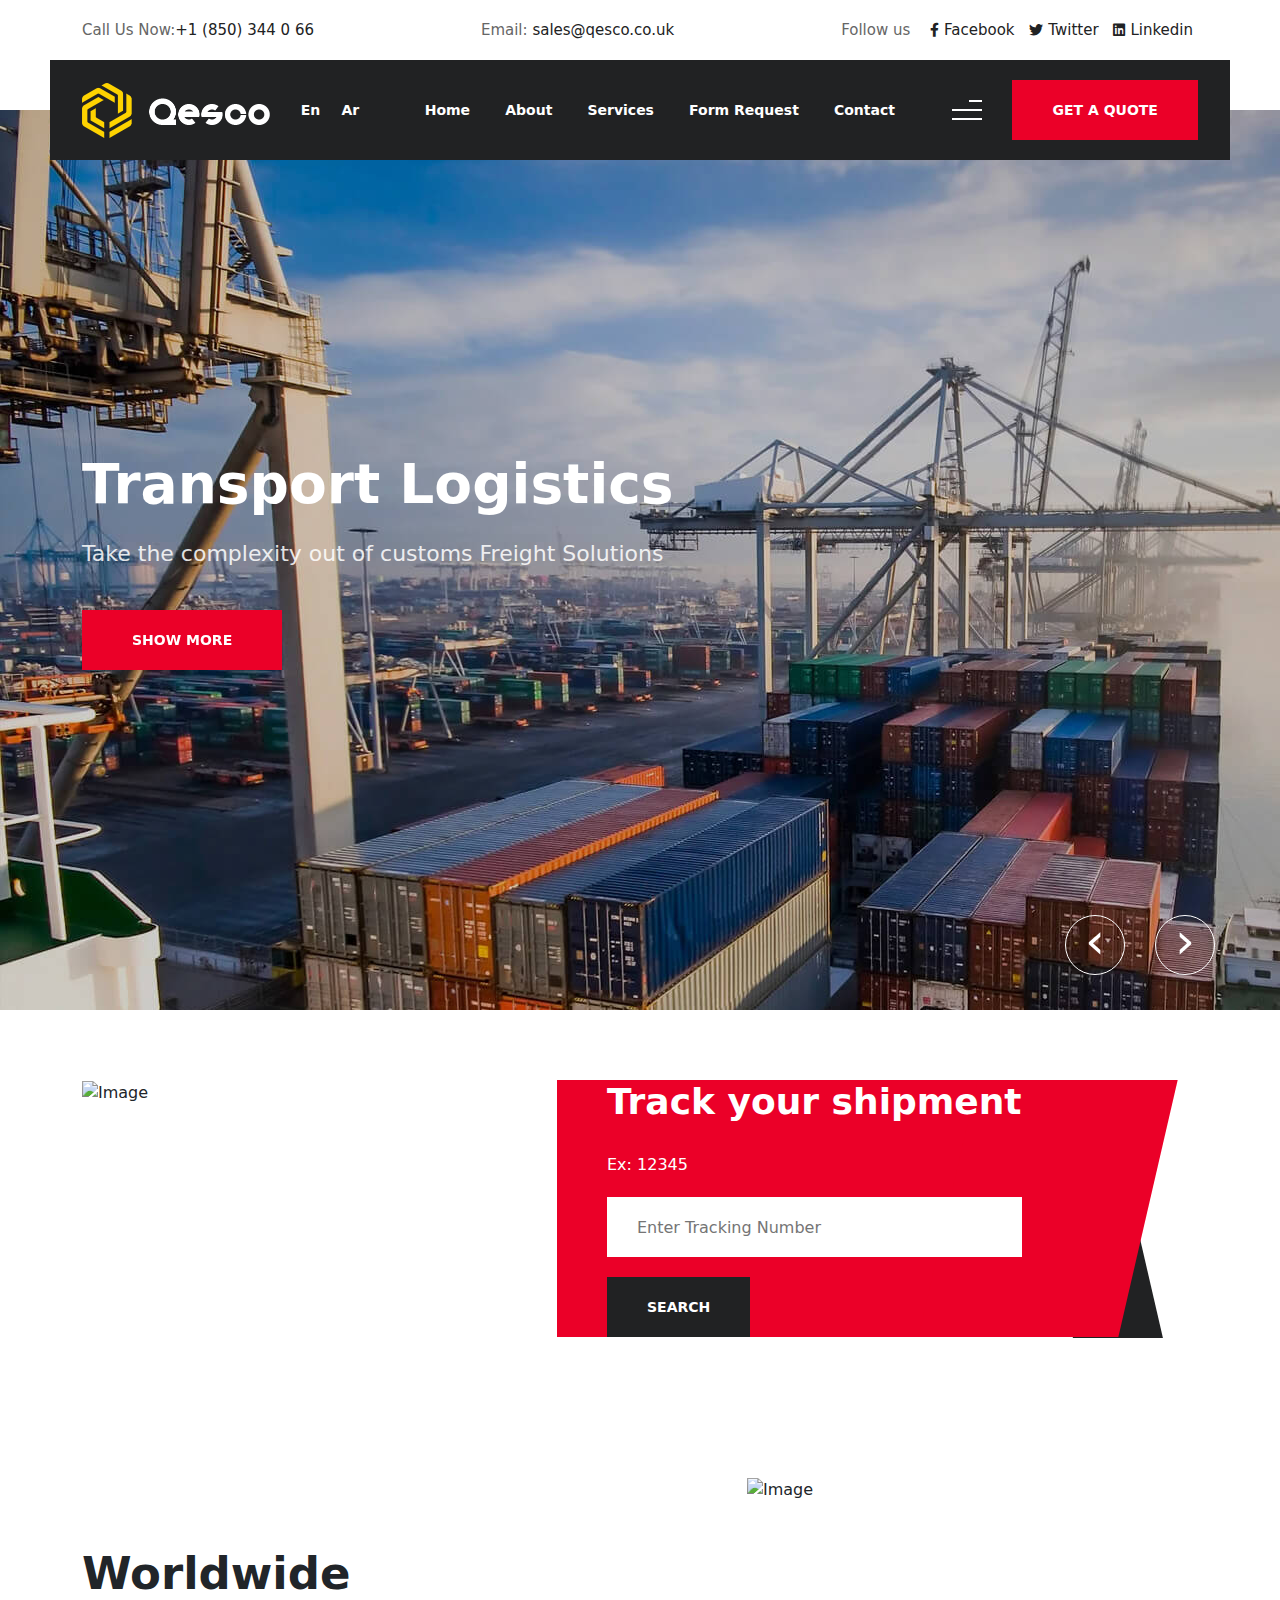
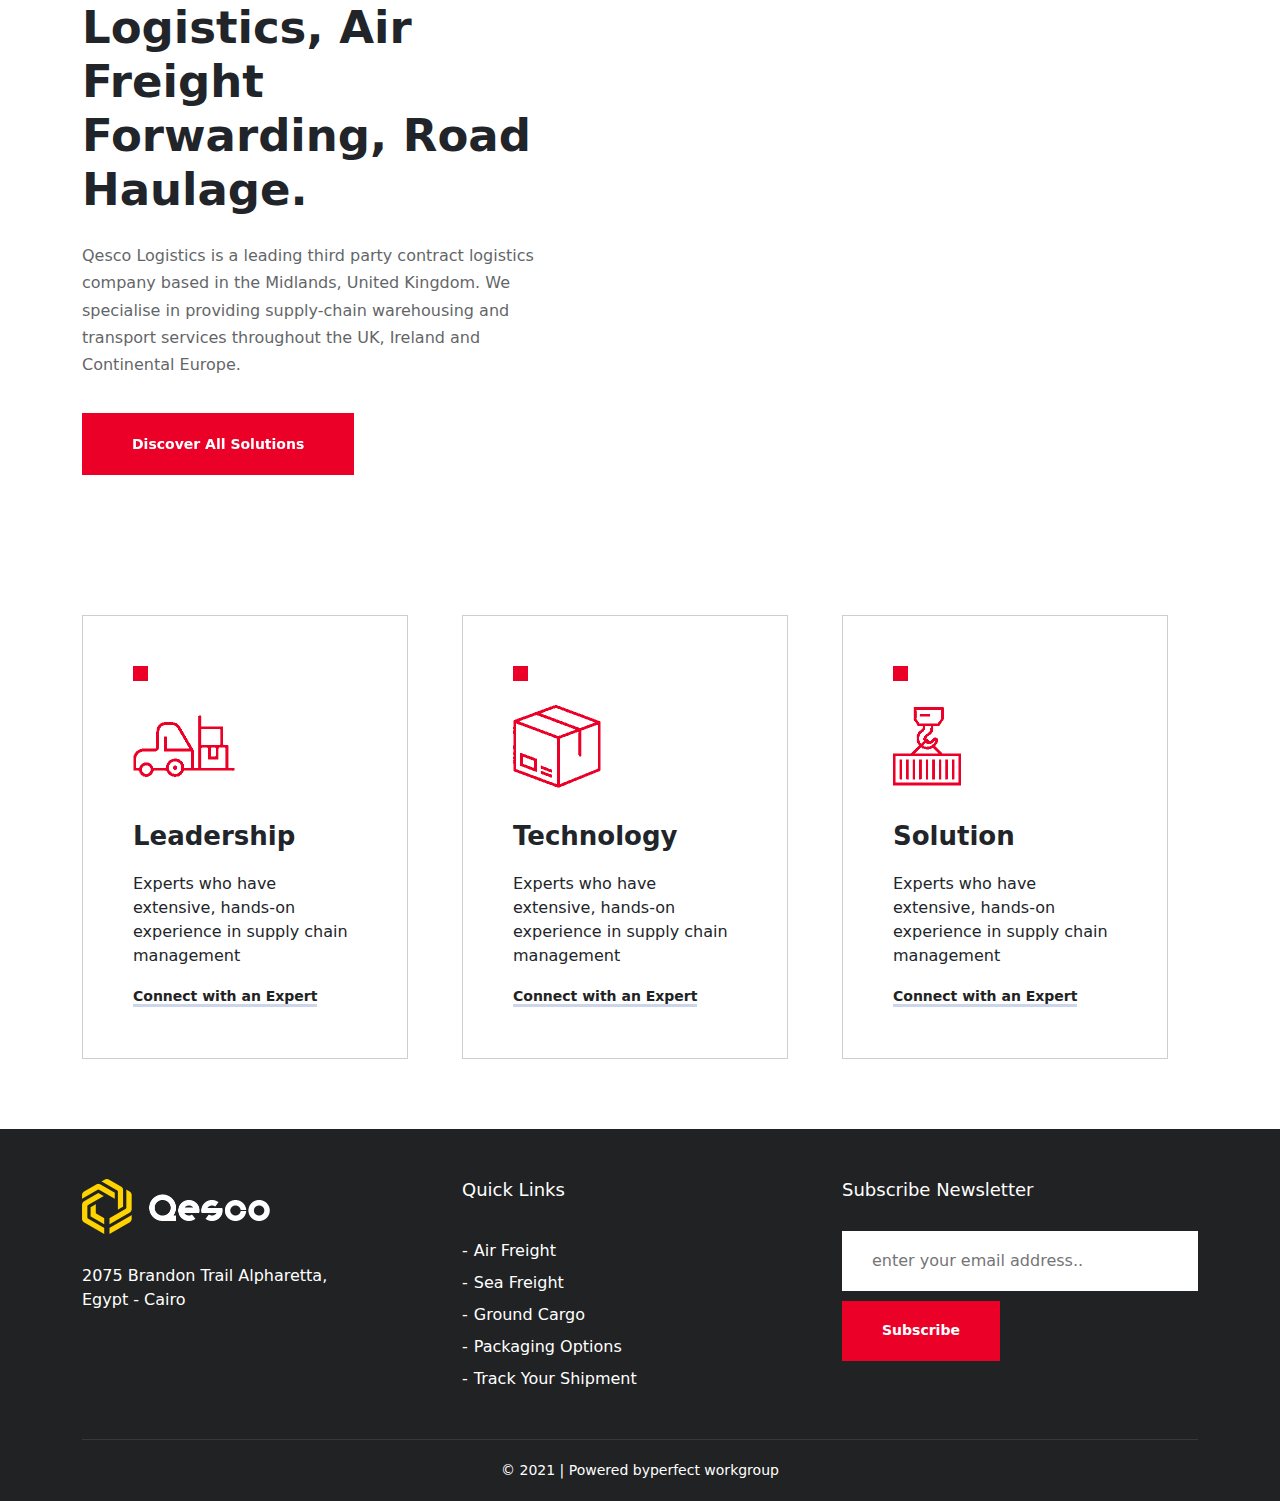
==== index.html @ dae497c3 "commit" ====
<!DOCTYPE html>
<html lang="en">
  <head>
    <meta charset="UTF-8">
    <meta name="viewport" content="width=device-width, initial-scale=1.0">
    <meta name="description" content="description here">
    <meta name="og:title" property="og:title" content="Awesome Open Graph here">
    <meta name="robots" content="index, follow">
    <link rel="shortcut icon" href="images/favicon.png">
    <link rel="preconnect" href="https://fonts.gstatic.com">
    <link href="https://fonts.googleapis.com/css2?family=Source+Sans+Pro&amp;display=swap" rel="stylesheet">
    <link rel="preconnect" href="https://fonts.gstatic.com">
    <link href="https://fonts.googleapis.com/css2?family=Montserrat:wght@500;800&amp;display=swap" rel="stylesheet">
    <link href="https://fonts.googleapis.com/css2?family=Tajawal&amp;display=swap" rel="stylesheet">
    <!--
    [if lt IE 9]>
    <script src="https://oss.maxcdn.com/html5shiv/3.7.3/html5shiv.min.js"></script>
    <script src="https://oss.maxcdn.com/respond/1.4.2/respond.min.js"></script>
    <![endif]
    -->
    <title>relax | home</title>
    <link rel="stylesheet" href="css/style.css">
  </head>
  <body>
    <div class="main-wrapper">
      <!--topnav-->
      <div class="topbar">
        <div class="container">
          <div class="phone"><span>Call Us Now:</span><a href="#"> +1 (850) 344 0 66 </a></div>
          <div class="email">Email: <a href="#">sales@qesco.co.uk</a></div>
          <div class="social-media"><span>Follow us</span>
            <ul>
              <li><a href="#"><i class="fab fa-facebook-f"></i><span>Facebook</span></a></li>
              <li><a href="#"><i class="fab fa-twitter"></i><span>Twitter</span></a></li>
              <li><a href="#"><i class="fab fa-linkedin"></i><span>Linkedin</span></a></li>
            </ul>
            <!-- end social-media-->
          </div>
        </div>
        <!-- end container-->
      </div>
      <!--topnav-->
      <!--header-->
      <header>
        <aside class="side-widget">
          <div class="inner">
            <div class="logo"><a href="index.html"><img src="images/logo.png" alt=""></a></div>
            <!-- end hide-mobile-->
            <div class="show-mobile">
              <div class="custom-menu">
                <ul>
                  <li><a href="#">En</a></li>
                  <li><a href="#">Ar</a></li>
                </ul>
              </div>
              <hr>
              <div class="site-menu">
                <div class="menu-main-menu-container">
                  <ul class="menu-horizontal">
                    <li class="menu-item nav-item"><a class="nav-link" href="index.html">home</a></li>
                    <li class="menu-item nav-item"><a class="nav-link" href="about.html">About</a></li>
                    <li class="menu-item nav-item"><a class="nav-link" href="services.html">Services</a></li>
                    <li class="menu-item nav-item"><a class="nav-link" href="form-request.html">form request</a></li>
                    <li class="menu-item nav-item"><a class="nav-link" href="Contact.html">Contact</a></li>
                  </ul>
                </div>
              </div>
            </div>
            <!-- end show-mobile-->
            <hr><small>© 2021 | perfect workgroup Company</small>
          </div>
          <!-- end inner-->
        </aside>
        <nav class="navbar">
          <div class="container">
            <div class="inner">
              <div class="logo"><a href="index.html"><img src="images/logo.png" alt=""></a></div>
              <div class="custom-menu">
                <ul>
                  <li><a href="index.html">En</a></li>
                  <li><a href="arabic/index.html">Ar</a></li>
                </ul>
              </div>
              <div class="site-menu">
                <div class="menu-main-menu-container">
                  <ul>
                    <li class="menu-item nav-item"><a class="nav-link" href="index.html">home</a></li>
                    <li class="menu-item nav-item"><a class="nav-link" href="about.html">About</a></li>
                    <li class="menu-item nav-item"><a class="nav-link" href="services.html">Services</a></li>
                    <li class="menu-item nav-item"><a class="nav-link" href="form-request.html">form request</a></li>
                    <li class="menu-item nav-item"><a class="nav-link" href="Contact.html">Contact</a></li>
                  </ul>
                </div>
              </div>
              <div class="hamburger-menu"><span></span><span></span><span></span></div>
              <div class="navbar-button"><a href="#">GET A QUOTE</a></div>
            </div>
          </div>
        </nav>
      </header>
      <!--header-->
      <!--home-->
      <main>
        <!--main slider-->
        <section class="main-slider">
          <div class="main-slider-carousel owl-carousel owl-theme">
            <div class="item" style="background: url(images/slider/01.jpg)">
              <div class="container">
                <div class="slider-descripton">
                  <h1 class="slider-title">Transport Logistics</h1>
                  <p class="slider-text">Take the complexity out of customs Freight Solutions </p><a class="slider-btn hvr-sweep-to-top" href="">show more </a>
                </div>
              </div>
            </div>
            <div class="item" style="background: url(images/slider/02.jpg)">
              <div class="container">
                <div class="slider-descripton">
                  <h1 class="slider-title">Transport Logistics</h1>
                  <p class="slider-text">Take the complexity out of customs Freight Solutions </p><a class="slider-btn hvr-sweep-to-top" href="">show more </a>
                </div>
              </div>
            </div>
            <div class="item" style="background: url(images/slider/03.jpg)">
              <div class="container">
                <div class="slider-descripton">
                  <h1 class="slider-title">Transport Logistics</h1>
                  <p class="slider-text">Take the complexity out of customs Freight Solutions </p><a class="slider-btn hvr-sweep-to-top" href="">show more </a>
                </div>
              </div>
            </div>
          </div>
        </section>
        <!--track your shipping-->
        <section class="track-shipping ptb_space">
          <div class="track-content">
            <div class="container">
              <div class="row">
                <div class="col-lg-5">
                  <div class="tracking-image"><img class="img-fluid" src="http://qesco.themezinho.net/wp-content/uploads/2020/10/video-thumb.jpg" alt="Image"></div>
                </div>
                <div class="col-lg-7">
                  <div class="track-form">
                    <div class="inner">
                      <form method="post" action="">
                        <input type="hidden" id="" name="" value="">
                        <h3>Track your shipment</h3>
                        <div class="ex-number">Ex: 12345 </div>
                        <div class="form-group">
                          <input class="track-input" type="text" name="" value="" autocomplete="off" placeholder="Enter Tracking Number" required="">
                        </div>
                        <div class="form-group">
                          <button class="track-button" name="wpcargo-submit" type="submit"><i class="lni lni-search-alt"></i>SEARCH</button>
                        </div>
                      </form>
                    </div>
                  </div>
                </div>
              </div>
            </div>
          </div>
        </section>
        <!--about us-->
        <section class="about-us ptb_space">
          <div class="about-content">
            <div class="container">
              <div class="row">
                <div class="col-lg-7">
                  <div class="about-text">
                    <h2>Worldwide Logistics, Air Freight Forwarding, Road Haulage.</h2>
                    <p>Qesco Logistics is a leading third party contract logistics company based in the Midlands, United Kingdom. We specialise in providing supply-chain warehousing and transport services throughout the UK, Ireland and Continental Europe.</p><a class="about-button hvr-sweep-to-top" href="#">Discover All Solutions</a>
                  </div>
                </div>
                <div class="col-lg-5">
                  <div class="about-image"><img class="img-fluid" src="http://qesco.themezinho.net/wp-content/uploads/2020/10/side-image01.jpg" alt="Image"></div>
                </div>
              </div>
            </div>
          </div>
        </section>
        <!--services boxes-->
        <section class="services ptb_space">
          <div class="services-content">
            <div class="container">
              <div class="row">
                <div class="col-lg-4 box">
                  <div class="services-box">
                    <div class="inner-box">
                      <div class="services-image"><img src="images/services/01.png" alt=""></div>
                      <h2 class="services-title">Leadership</h2>
                      <p>Experts who have extensive, hands-on experience in supply chain management</p><a class="services-button" href="#">Connect with an Expert</a>
                    </div>
                  </div>
                </div>
                <div class="col-lg-4 box">
                  <div class="services-box">
                    <div class="inner-box">
                      <div class="services-image"><img src="images/services/02.png" alt=""></div>
                      <h2 class="services-title">Technology</h2>
                      <p>Experts who have extensive, hands-on experience in supply chain management</p><a class="services-button" href="#">Connect with an Expert</a>
                    </div>
                  </div>
                </div>
                <div class="col-lg-4 box">
                  <div class="services-box">
                    <div class="inner-box">
                      <div class="services-image"><img src="images/services/03.png" alt=""></div>
                      <h2 class="services-title">Solution</h2>
                      <p>Experts who have extensive, hands-on experience in supply chain management</p><a class="services-button" href="#">Connect with an Expert</a>
                    </div>
                  </div>
                </div>
              </div>
            </div>
          </div>
        </section>
      </main>
      <!--home-->
      <!--footer-->
      <footer class="footer">
        <div class="container">
          <div class="row">
            <div class="col-lg-4 col-md-6">
              <div class="widget_text widget footer-widget">
                <div class="textwidget custom-html-widget">
                  <figure class="logo"><img src="images/logo.png" alt="Image"></figure>
                  <p>2075 Brandon Trail Alpharetta, <br>Egypt - Cairo</p>
                </div>
              </div>
            </div>
            <div class="col-lg-4 col-md-6">
              <div class="widget_text widget footer-widget">
                <h6 class="widget-title">Quick Links</h6>
                <div class="textwidget custom-html-widget">
                  <ul class="footer-menu">
                    <li><a href="">Air Freight</a></li>
                    <li><a href="">Sea Freight</a></li>
                    <li><a href="">Ground Cargo</a></li>
                    <li><a href="">Packaging Options</a></li>
                    <li><a href="">Track Your Shipment</a></li>
                  </ul>
                </div>
              </div>
            </div>
            <div class="col-lg-4">
              <div class="widget footer-widget">
                <h6 class="widget-title">Subscribe Newsletter</h6>
                <form method="post">
                  <div class="mc4wp-form-fields">
                    <input type="email" placeholder="enter your email address..">
                    <input type="submit" value="Subscribe">
                  </div>
                  <label style="display: none !important;">Leave this field empty if you&apos;re human: 
                    <input type="text" name="_mc4wp_honeypot" value="" tabindex="-1" autocomplete="off">
                  </label>
                </form>
              </div>
            </div>
            <div class="col-12">
              <div class="footer-bottom"><span>© 2021 | Powered by </span><a href="#">perfect workgroup</a></div>
            </div>
          </div>
        </div>
        <!-- end container-->
      </footer>
      <!--footer-->
    </div>
    <script src="js/jquery.min.js"></script>
    <script src="js/fontawesome.min.js"></script>
    <script src="js/bootstrap.bundle.min.js"></script>
    <script src="js/owl.carousel.min.js"></script>
    <script src="js/aos.js"></script>
    <script src="js/script.js"></script>
  </body>
</html>
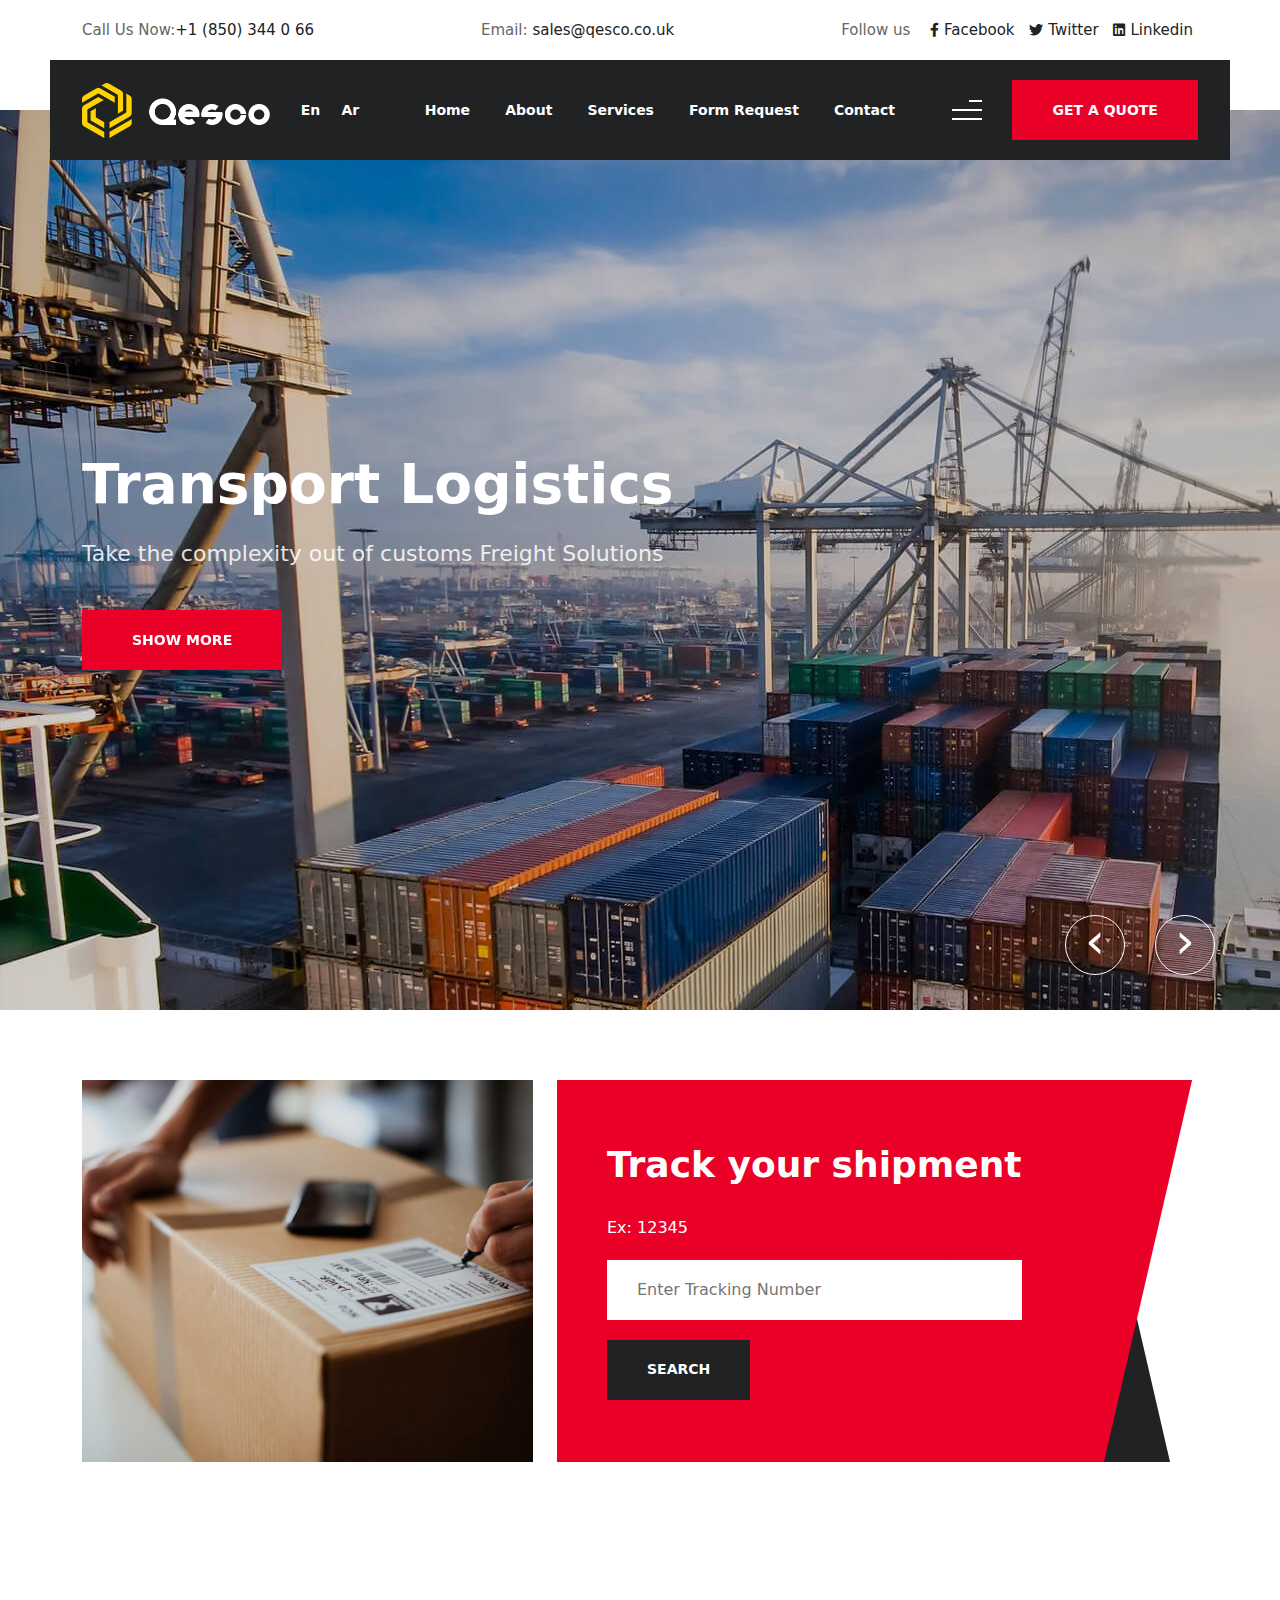
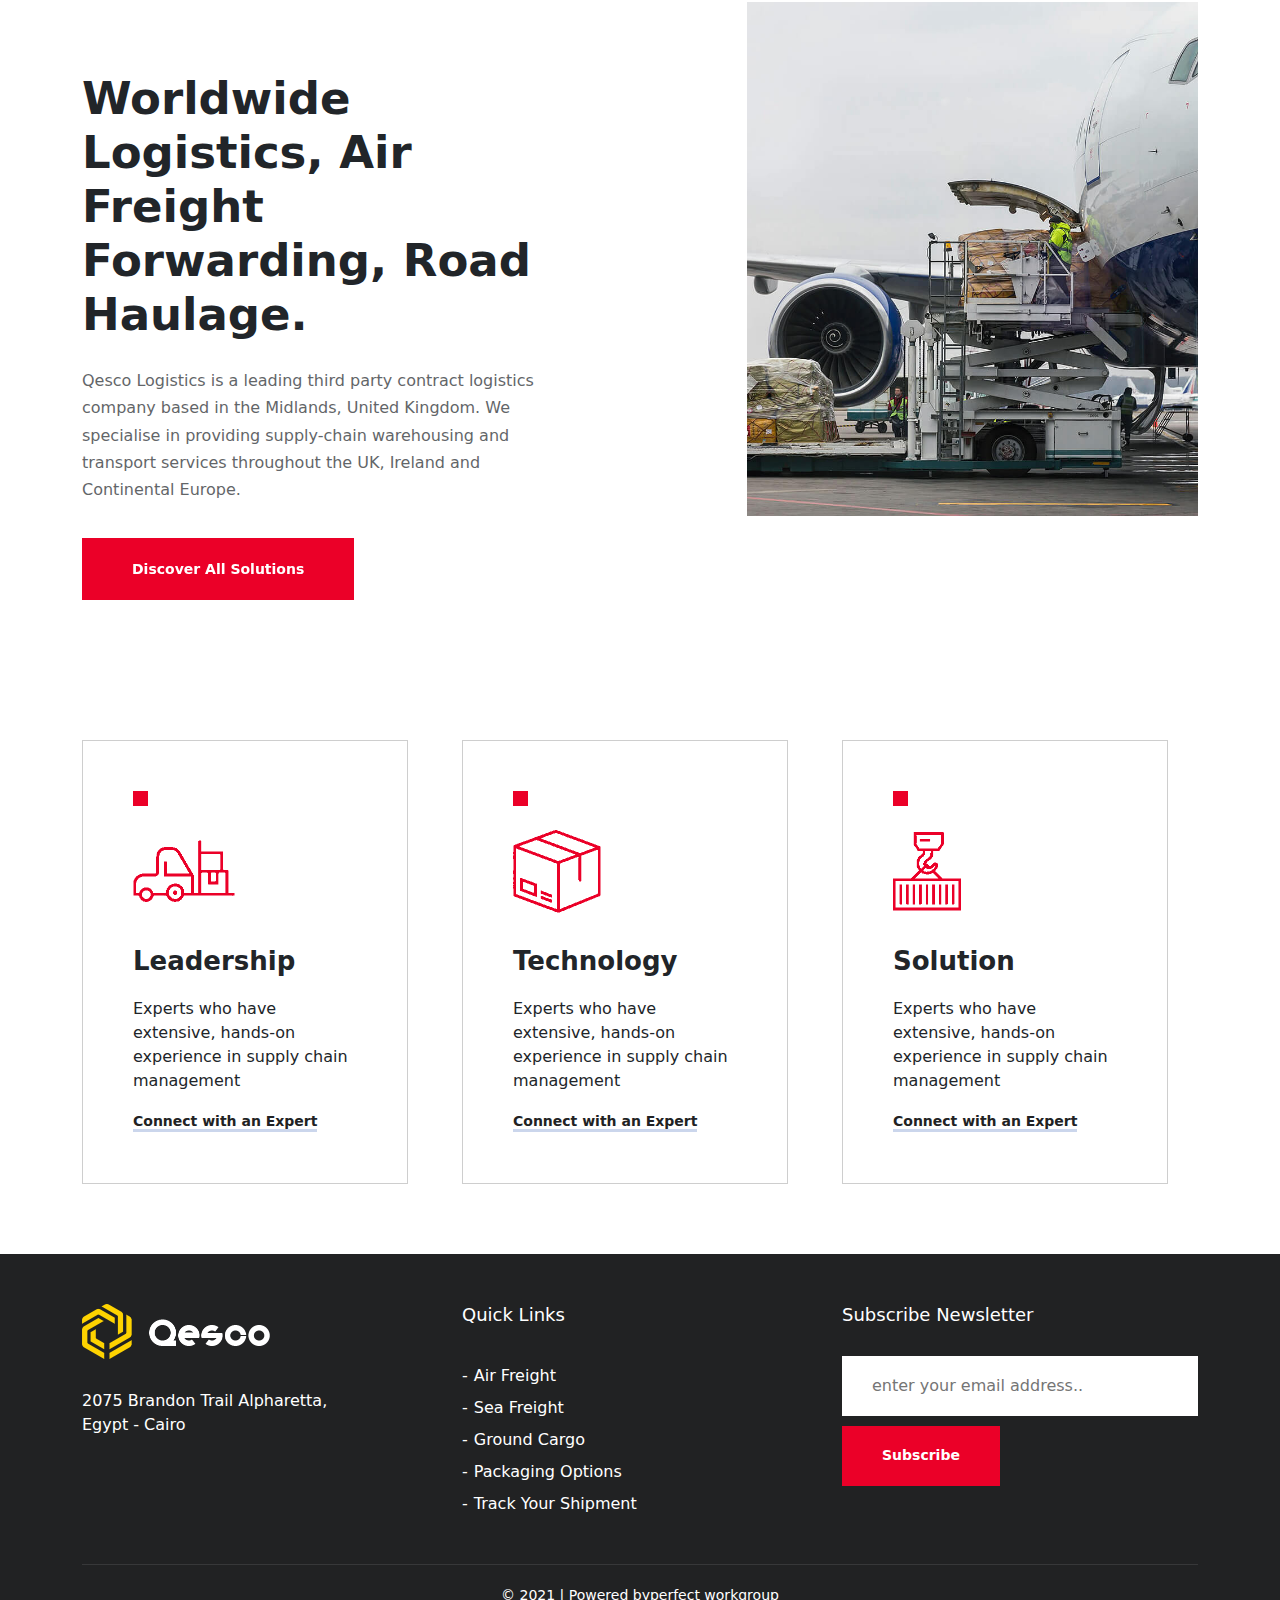
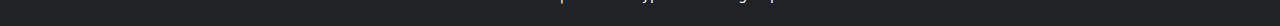
==== commit 6aafcd8f: "commit." ====
--- a/index.html
+++ b/index.html
@@ -1,6 +1,6 @@
 <!DOCTYPE html>
 <html lang="en">
-  <head>
+  <head> 
     <meta charset="UTF-8">
     <meta name="viewport" content="width=device-width, initial-scale=1.0">
     <meta name="description" content="description here">
@@ -136,7 +136,7 @@
             <div class="container">
               <div class="row">
                 <div class="col-lg-5">
-                  <div class="tracking-image"><img class="img-fluid" src="http://qesco.themezinho.net/wp-content/uploads/2020/10/video-thumb.jpg" alt="Image"></div>
+                  <div class="tracking-image"><img class="img-fluid" src="images/video-thumb.jpg" alt="Image"></div>
                 </div>
                 <div class="col-lg-7">
                   <div class="track-form">
@@ -171,7 +171,7 @@
                   </div>
                 </div>
                 <div class="col-lg-5">
-                  <div class="about-image"><img class="img-fluid" src="http://qesco.themezinho.net/wp-content/uploads/2020/10/side-image01.jpg" alt="Image"></div>
+                  <div class="about-image"><img class="img-fluid" src="images/side-image01.jpg" alt="Image"></div>
                 </div>
               </div>
             </div>
